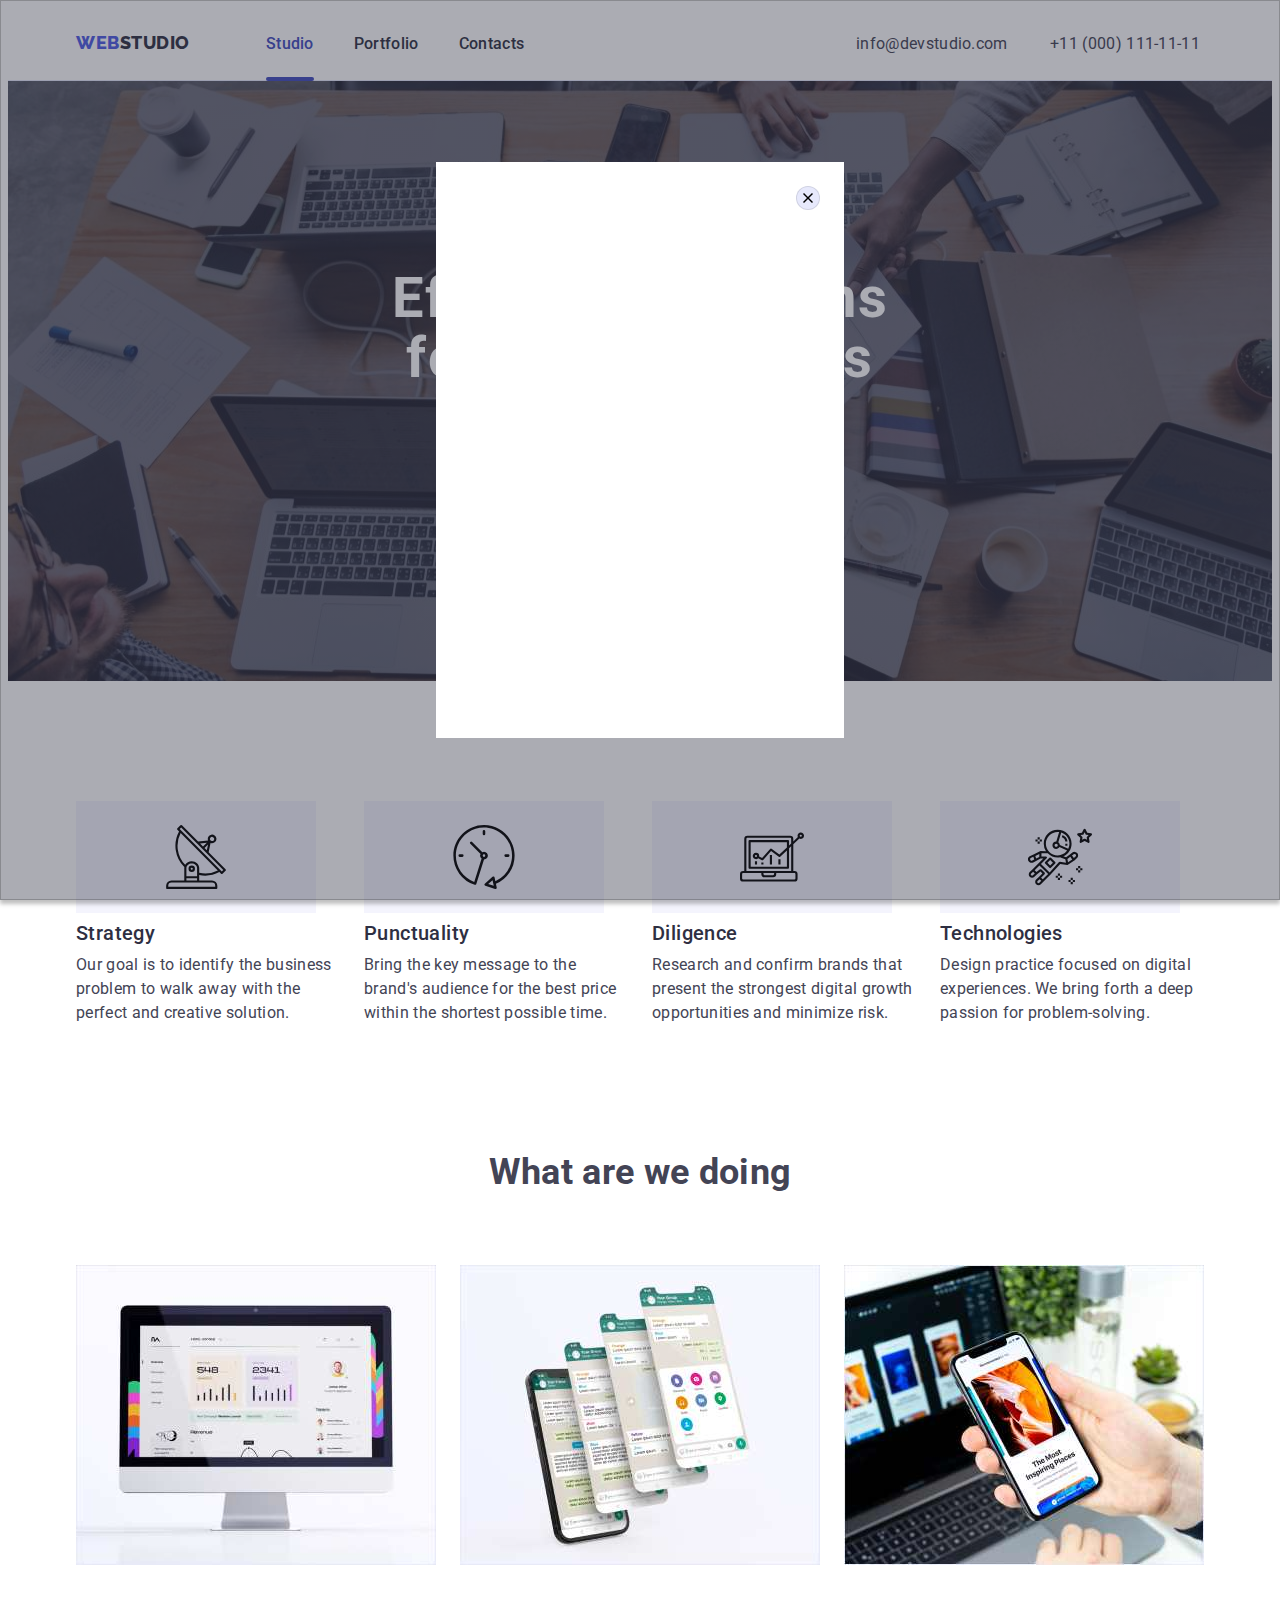
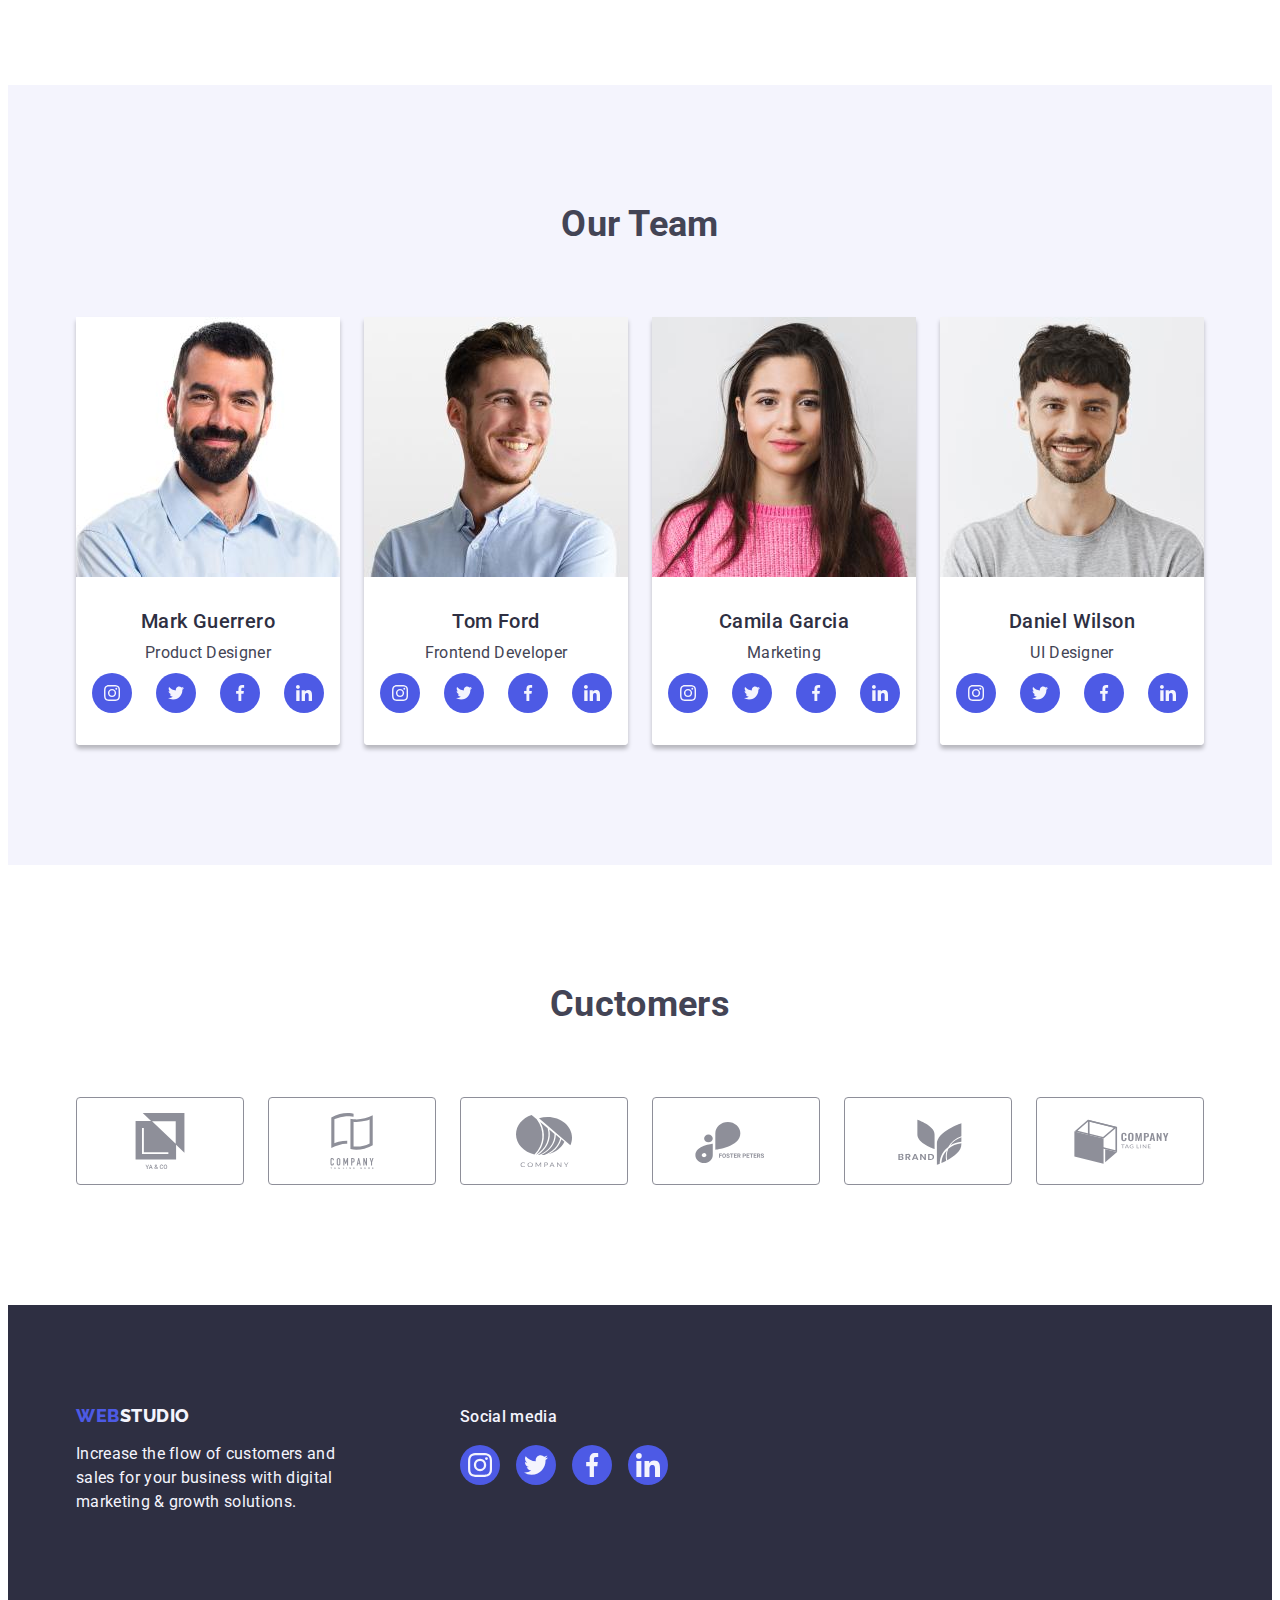
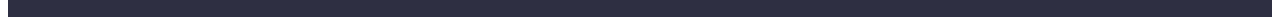
==== index.html @ 670852a8 "Add files via upload" ====
<!DOCTYPE html>
<html lang="en">
  <head>
    <meta charset="UTF-8" />
    <meta http-equiv="X-UA-Compatible" content="IE=edge" />
    <meta name="viewport" content="width=device-width, initial-scale=1.0" />
    <title>Webstudio</title>

    <link rel="preconnect" href="https://fonts.googleapis.com" />
    <link rel="preconnect" href="https://fonts.gstatic.com" crossorigin />
    <link
      href="https://fonts.googleapis.com/css2?family=Raleway:wght@800&family=Roboto:wght@400;500;700;900&display=swap"
      rel="stylesheet"
    />

    <link
      rel="stylesheet"
      href="https://cdnjs.cloudflare.com/ajax/libs/modern-normalize/1.1.0/modern-normalize.min.css"
      integrity="sha512-wpPYUAdjBVSE4KJnH1VR1HeZfpl1ub8YT/NKx4PuQ5NmX2tKuGu6U/JRp5y+Y8XG2tV+wKQpNHVUX03MfMFn9Q=="
      crossorigin="anonymous"
      referrerpolicy="no-referrer"
    />

    <link rel="stylesheet" href="./css/styles.css" />
  </head>
  <body class="page">
    <header class="page-header">
      <div class="container">
        <div class="inner-container">
          <nav class="header-nav">
            <a href="./index.html" class="logo link"
              >Web<span class="logo-studio">Studio</span></a
            >

            <ul class="site-nav list">
              <li>
                <a href="./index.html" class="nav-list-item link active">Studio</a>
              </li>
              <li>
                <a href="./portfolio.html" class="nav-list-item link"
                  >Portfolio</a
                >
              </li>
              <li><a href="" class="nav-list-item link">Contacts</a></li>
            </ul>
          </nav>
          <address class="address">
            <ul class="contacts-nav list">
              <li>
                <a href="mailto:info@devstudio.com" class="contacts link"
                  >info@devstudio.com</a
                >
              </li>
              <li>
                <a href="tel:+110001111111" class="contacts link"
                  >+11 (000) 111-11-11</a
                >
              </li>
            </ul>
          </address>
        </div>
      </div>
    </header>
    <main>
      <section class="hero overlay">
        <div class="container">
          <h1 class="hero-title">Effective Solutions for Your Business</h1>
          <button type="button" class="hero-button" data-modal-open>Order Service</button>
        </div>
      </section>
      <section class="advances section">
        <div class="container">
          <h2 hidden class="our-advances">Our__advances</h2>
          <ul class="advances-list list">
            <li class="advances-list-item">
              <div class="advances-pic">
                <svg class="advances-svg" width="64" height="64">
                  <use href="./images/icons.svg#antenna"></use>
                </svg>
              </div>
              <h3 class="advances-title">Strategy</h3>
              <p class="section-text">
                Our goal is to identify the business problem to walk away with
                the perfect and creative solution.
              </p>
            </li>
            <li class="advances-list-item">
              <div class="advances-pic">
                <svg class="advances-svg" width="64" height="64">
                  <use href="./images/icons.svg#clock"></use>
                </svg>
              </div>
              <h3 class="advances-title">Punctuality</h3>
              <p class="section-text">
                Bring the key message to the brand's audience for the best price
                within the shortest possible time.
              </p>
            </li>
            <li class="advances-list-item">
              <div class="advances-pic">
                <svg class="advances-svg" width="64" height="64">
                  <use href="./images/icons.svg#diagram"></use>
                </svg>
              </div>
              <h3 class="advances-title">Diligence</h3>
              <p class="section-text">
                Research and confirm brands that present the strongest digital
                growth opportunities and minimize risk.
              </p>
            </li>
            <li class="advances-list-item">
              <div class="advances-pic">
                <svg class="advances-svg" width="64" height="64">
                  <use href="./images/icons.svg#astronaut"></use>
                </svg>
              </div>
              <h3 class="advances-title">Technologies</h3>
              <p class="section-text">
                Design practice focused on digital experiences. We bring forth a
                deep passion for problem-solving.
              </p>
            </li>
          </ul>
        </div>
      </section>
      <section class="work-samples">
        <div class="container">
          <h2 class="samples-title">What are we doing</h2>
          <ul class="samples list">
            <li class="samples-pic">
              <img
                src="./images/product-1.jpg"
                alt="monitor"
                width="360"
                height="300"
              />
            </li>
            <li class="samples-pic">
              <img
                src="./images/product-2.jpg"
                alt="telephone"
                width="360"
                height="300"
              />
            </li>
            <li class="samples-pic">
              <img
                src="./images/product-3.jpg"
                alt="telephone demonstration"
                width="360"
                height="300"
              />
            </li>
          </ul>
        </div>
      </section>
      <section class="team">
        <div class="container">
          <h2 class="team-title">Our Team</h2>
          <ul class="team-list list">
            <li class="team-item">
              <img
                src="./images/teammate-1.jpg"
                alt="Teammate 1"
                width="264"
                height="260"
              />
              <div class="team-item-info">
                <h3 class="secondary-title">Mark Guerrero</h3>
                <p class="section-text">Product Designer</p>
                <ul class="team-list-social list">
                  <li class="team-social-item">
                    <a href="" class="team-social-link link">
                      <svg class="team-social-svg" width="16" height="16">
                        <use href="./images/icons.svg#instagram"></use>
                      </svg>
                    </a>
                  </li>
                  <li class="team-social-item">
                    <a href="" class="team-social-link link">
                      <svg class="team-social-svg" width="16" height="16">
                        <use href="./images/icons.svg#twitter"></use>
                      </svg>
                    </a>
                  </li>
                  <li class="team-social-item">
                    <a href="" class="team-social-link link">
                      <svg class="team-social-svg" width="16" height="16">
                        <use href="./images/icons.svg#facebook"></use>
                      </svg>
                    </a>
                  </li>
                  <li class="team-social-item">
                    <a href="" class="team-social-link link">
                      <svg class="team-social-svg" width="16" height="16">
                        <use href="./images/icons.svg#linkedin"></use>
                      </svg>
                    </a>
                  </li>
                </ul>
              </div>
            </li>
            <li class="team-item">
              <img
                src="./images/teammate-2.jpg"
                alt="Teammate 2"
                width="264"
                height="260"
              />
              <div class="team-item-info">
                <h3 class="secondary-title">Tom Ford</h3>
                <p class="section-text">Frontend Developer</p>
                <ul class="team-list-social list">
                  <li class="team-social-item">
                    <a href="" class="team-social-link link">
                      <svg class="team-social-svg" width="16" height="16">
                        <use href="./images/icons.svg#instagram"></use>
                      </svg>
                    </a>
                  </li>
                  <li class="team-social-item">
                    <a href="" class="team-social-link link">
                      <svg class="team-social-svg" width="16" height="16">
                        <use href="./images/icons.svg#twitter"></use>
                      </svg>
                    </a>
                  </li>
                  <li class="team-social-item">
                    <a href="" class="team-social-link link">
                      <svg class="team-social-svg" width="16" height="16">
                        <use href="./images/icons.svg#facebook"></use>
                      </svg>
                    </a>
                  </li>
                  <li class="team-social-item">
                    <a href="" class="team-social-link link">
                      <svg class="team-social-svg" width="16" height="16">
                        <use href="./images/icons.svg#linkedin"></use>
                      </svg>
                    </a>
                  </li>
                </ul>
              </div>
            </li>
            <li class="team-item">
              <img
                src="./images/teammate-3.jpg"
                alt="Teammate 3"
                width="264"
                height="260"
              />
              <div class="team-item-info">
                <h3 class="secondary-title">Camila Garcia</h3>
                <p class="section-text">Marketing</p>
                <ul class="team-list-social list">
                  <li class="team-social-item">
                    <a href="" class="team-social-link link">
                      <svg class="team-social-svg" width="16" height="16">
                        <use href="./images/icons.svg#instagram"></use>
                      </svg>
                    </a>
                  </li>
                  <li class="team-social-item">
                    <a href="" class="team-social-link link">
                      <svg class="team-social-svg" width="16" height="16">
                        <use href="./images/icons.svg#twitter"></use>
                      </svg>
                    </a>
                  </li>
                  <li class="team-social-item">
                    <a href="" class="team-social-link link">
                      <svg class="team-social-svg" width="16" height="16">
                        <use href="./images/icons.svg#facebook"></use>
                      </svg>
                    </a>
                  </li>
                  <li class="team-social-item">
                    <a href="" class="team-social-link link">
                      <svg class="team-social-svg" width="16" height="16">
                        <use href="./images/icons.svg#linkedin"></use>
                      </svg>
                    </a>
                  </li>
                </ul>
              </div>
            </li>
            <li class="team-item">
              <img
                src="./images/teammate-4.jpg"
                alt="Teammate 4"
                width="264"
                height="260"
              />
              <div class="team-item-info">
                <h3 class="secondary-title">Daniel Wilson</h3>
                <p class="section-text">UI Designer</p>
                <ul class="team-list-social list">
                  <li class="team-social-item">
                    <a href="" class="team-social-link link">
                      <svg class="team-social-svg" width="16" height="16">
                        <use href="./images/icons.svg#instagram"></use>
                      </svg>
                    </a>
                  </li>
                  <li class="team-social-item">
                    <a href="" class="team-social-link link">
                      <svg class="team-social-svg" width="16" height="16">
                        <use href="./images/icons.svg#twitter"></use>
                      </svg>
                    </a>
                  </li>
                  <li class="team-social-item">
                    <a href="" class="team-social-link link">
                      <svg class="team-social-svg" width="16" height="16">
                        <use href="./images/icons.svg#facebook"></use>
                      </svg>
                    </a>
                  </li>
                  <li class="team-social-item">
                    <a href="" class="team-social-link link">
                      <svg class="team-social-svg" width="16" height="16">
                        <use href="./images/icons.svg#linkedin"></use>
                      </svg>
                    </a>
                  </li>
                </ul>
              </div>
            </li>
          </ul>
        </div>
      </section>
      <section class="customers">
        <div class="container main-customeres">
        <h2 class="customers-title">Cuctomers</h2>
        <ul class="customers-list list">
          <li class="customers-list-item">
            <a class="customers-link link" href="">
              <svg class="customers-svg" width="104" height="56">
                <use href="./images/icons.svg#svg1"></use>
              </svg>
            </a>
          </li>
          <li class="customers-list-item">
            <a class="customers-link link" href="">
              <svg class="customers-svg" width="104" height="56">
                <use href="./images/icons.svg#svg2"></use>
              </svg>
            </a>
          </li>
          <li class="customers-list-item">
            <a class="customers-link link" href="">
              <svg class="customers-svg" width="104" height="56">
                <use href="./images/icons.svg#svg3"></use>
              </svg>
            </a>
          </li>
          <li class="customers-list-item">
            <a class="customers-link link" href="">
              <svg class="customers-svg" width="104" height="56">
                <use href="./images/icons.svg#svg4"></use>
              </svg>
            </a>
          </li>
            <li class="customers-list-item">
              <a class="customers-link link" href="">
                <svg class="customers-svg" width="104" height="56">
                  <use href="./images/icons.svg#svg5"></use>
                </svg>
              </a>
            </li>
            <li class="customers-list-item">
              <a class="customers-link link" href="">
                <svg class="customers-svg" width="104" height="56">
                  <use href="./images/icons.svg#svg6"></use>
                </svg>
              </a>
            </li>
        </ul>
        </div>
      </section>
    </main>
    <footer class="main-footer">
      <div class="container footer-content">
        <div class="footer-logo">
          <a href="./index.html" class="footer-log link">Web<span class="footer-studio">Studio</span></a>
          <p class="footer-text">
            Increase the flow of customers and sales for your business with
            digital marketing & growth solutions.
          </p>
        </div>
        <div class="footer-social">
          <p class="footer-social-title">Social media</p>
          <ul class="footer-social-list list">
            <li class="footer-social-item">
              <a href="" class="footer-social-link">
                <svg class="footer-social-svg" width="24" height="24">
                  <use href="./images/icons.svg#instagram"></use>
                </svg>
              </a>
            </li>
            <li class="footer-social-item">
              <a href="" class="footer-social-link">
                <svg class="footer-social-svg" width="24" height="24">
                  <use href="./images/icons.svg#twitter"></use>
                </svg>
              </a>
            </li>
            <li class="footer-social-item">
              <a href="" class="footer-social-link">
                <svg class="footer-social-svg" width="24" height="24">
                  <use href="./images/icons.svg#facebook"></use>
                </svg>
              </a>
            </li>
            <li class="footer-social-item">
              <a href="" class="footer-social-link">
                <svg class="footer-social-svg" width="24" height="24">
                  <use href="./images/icons.svg#linkedin"></use>
                </svg>
              </a>
            </li>
          </ul>
        </div>
      </div>
      <div class="backdrop" data-modal>
        <div class="modal">
          <button type="button" class="modal-btn" data-modal-close>
            <svg class="modal-close-svg" width="24" height="24">
              <use href="./images/icons.svg#close-modal"></use>
            </svg>
          </button>
        </div>
      </div>
    </footer>
    <script src="./js/modal.js"></script>
  </body>
</html>
---- css/styles.css ----
html {
  box-sizing: border-box;
}
*,
*::before,
*::after {
  box-sizing: inherit;
}
:focus {
  outline: none;
  }
:root {
  --primary-text-color: #434455;
  --secondary-text-color: #2e2f42;
  --accent: #404bbf;
  --link-text-color: #4d5ae5;
  --text-color: #f4f4fd;
}
body {
  background-color: #ffffff;
  color: var(--primary-text-color);
  font-family: "Roboto", sans-serif;
  letter-spacing: 0.02em;
}
.container{
  width: 1158px;
  padding:0 15px;
  margin: 0 auto;
}
.samples-title,.team-title{
font-size: 36px;
line-height:1.11;
}
h1, h2, h3, h4, p{
  margin: 0;
}
a {
  text-decoration: none;
}
/* Header */
/* site nav */
.page-header {
  display: flex;  
  padding: 24px 0;
  border-bottom: 1px solid #E7E9FC;
}
.inner-container{
  display: flex;
flex-direction: row;
justify-content: space-between;

}
.header-nav {
  display: flex;
}
.logo {
  margin-right: 76px;
  font-family: "Raleway", sans-serif;
  text-transform: uppercase;
  color: var(--link-text-color);
  font-weight: 800;
  font-size: 18px;
  line-height: 1.17;
  letter-spacing: 0.03em;
  text-decoration: none;
}
.logo-studio {
  color: var(--secondary-text-color);
}
.nav-list {
  display: flex;
}
.list {
  list-style: none;
  margin: 0;
  padding: 0;
}
.site-nav {
  display: flex;
  padding: 0;
  margin: 0;
}
.site-nav .link {
  color: var(--secondary-text-color);
  font-style: normal;
  font-weight: 500;
  font-size: 16px;
  line-height: 1.5;
  text-decoration: none;
}
.site-nav :not(:last-child) {
  margin-right: 40px;
}
.site-nav .link:hover,
.site-nav .link:focus {
  color: var(--accent);
}
.address {
  display: flex;
  font-style: normal;
}
.contacts-nav {
  display: flex;
  margin: 0;
  padding: 0;
}

.contacts-nav :not(:last-child) {
  margin-right: 40px;
}

.contacts {
  display: flex;
  width: 154px;
  font-family: "Roboto", sans-serif;
  font-style: normal;
  color: var(--primary-text-color);
  font-size: 16px;
  line-height: 1.5;
  text-decoration: none;
}

.contacts:hover,
.contacts:focus {
  color: var(--accent);
}
.nav-list-item{
  position: relative;
}
.nav-list-item.active::after{
	content: '';
	position: absolute;
	left: 0; bottom: -28px;
	width: 100%;
	height: 4px;
  border-radius: 2px;
	background-color:#404BBF;
}
.nav-list-item.active{
  color: var(--accent) ;
}

/* hero */
.hero {
  background-color: var(--secondary-text-color); 
  padding: 188px 0;
}
.overlay{
  display: flex;
  background-image: linear-gradient(rgba(46,47,66,0.7), rgba(46,47,66,0.7)), url(../images/peopleoffice1.jpg);   
  max-width:1440px;
  margin: 0 auto;
  background-size:cover;
  background-repeat: no-repeat ;
} 
.hero-title {
  flex-wrap: wrap;
  width: 496px;
  color: #ffffff;
  font-weight: 700;
  font-size: 56px;
  line-height: 1.07;
  text-align: center;
  letter-spacing: 0.02em;
  margin-top: 0;
  margin-right: auto;
  margin-bottom: 48;
  margin-left: auto;
}
.hero-button {
  display: block;
  font-family: "Roboto", sans-serif;
  width: 170px;
  height: 56px;
  background-color: var(--link-text-color);
  color: #ffffff;
  font-weight: 500;
  font-size: 16px;
  line-height: 1.5;
  letter-spacing: 0.04em;
  cursor: pointer;
  margin-top: 48px;
  margin-bottom: 0;
  margin-right: auto;
  margin-left: auto;
  padding: 16px 32px;
  border: none;
  border-radius: 4px;
}
.hero-button:hover,
.hero-button:focus {
  background-color: var(--accent);
}

/* Advances section */
   
.advances {
  display: flex;
  justify-content: center;
  padding: 120px 0;
}

.advances-list {
  display:flex;
  flex-direction: row;
  margin: 0;
  padding: 0;
}
.advances-list  :not(:last-child){
  margin-right: 24px;
}
.advances-list-item{
  display: flex;
  flex-direction: column;
  width: 264px;
}
.advances-title {
  color: var(--secondary-text-color);
  font-weight: 500;
  font-size: 20px;
  line-height: 1.2;
  letter-spacing: 0.02em;
  margin:0 0 8px 0;
}
.section-text {
  color: var(--primary-text-color);
  font-weight: 400;
  font-size: 16px;
  line-height: 1.5;
  margin: 0;
}
.secondary-title {
  color: var(--secondary-text-color);
  font-weight: 500;
  font-size: 20px;
  line-height: 1.2;
  letter-spacing: 0.02em;
  margin: 0 0 8px 0;
}
.advances-pic{
  display: flex;
  justify-content: center;
  align-items: center;
  height: 112px;
  background-color: var(--text-color);
  margin-bottom: 8px;
}
.advances-svg{
margin: 0 auto;
}
/* What are we doing */
.work-samples {
  display: flex;
  flex-direction: column;
  align-items: center;
  padding-bottom:120px; 
}

.samples-title {
  display: flex;
  justify-content: center;
  font-size: 36px;
  line-height: 1.11;
  padding: 0;
  margin-top: 0;
  margin-bottom: 72px;
}
.samples{
display: flex;
margin: 0;
padding: 0;
}
.samples-pic img{
  display: block;
  max-width: 100%;
  height: auto;
}
.samples-pic:not(:last-child){
  margin-right: 24px;
}
/* Customeres */
.customers{
  padding: 120px 0;
}

.customers-title {
  text-align: center;
  font-size: 36px;
  line-height: 1.11;
  margin-bottom: 72px;
  
}
.customers-list {
  display: flex;
  gap: 24px;
  
}
.customers-list-item {
  width: 168px;
  height:88px;
}
.customers-link {
  display: flex;
  justify-content: center;
  align-items: center;
  width: 100%;
  height: 100%;
  border:1px solid #8E8F99;
  border-radius: 4px;
  color: #8E8F99;
  }
  .customers-list-item :hover, 
  .customers-list-item :focus{
  border-color: #404BBF;
  color:#404BBF;
}
.customers-svg {
 display: flex;
    fill: currentColor;
}

/* our team */
.team{
  display: flex;
  flex-direction: column;
  align-items: center;
  background-color: var(--text-color);
  padding:120px 15px;
}

.team-title{
  display: flex;
  justify-content: center;
  margin-bottom: 72px;
  margin-top: 0;
}
.team-list{
display: flex;
flex-direction: row;
}

.team-item{
  display: flex;
  flex-direction: column;
  align-items: center;
  box-shadow: 0 4px 4px 0 rgba(0,0,0,25%);
  border-radius:0 0 4px 4px;
  
}

.team-item-info{
  display: flex;
  flex-direction:column;
  align-items: center;
  background-color: #ffffff;
  padding:32px 0;
  width: 100%;
  border-radius:0 0 4px 4px;
}

.team-item:not(:last-child){
  margin-right: 24px;}

  .section-text
{
  margin-bottom: 8px;
}
  .team-list-social,.footer-social {
    display: flex;
    justify-content: center;
    gap: 24px;
  }
  .team-social-link,.footer-social-link {
    display: flex;
    justify-content: center;
    align-items: center;
    border-radius: 50%;
    fill: #F4F4FD;
    background-color:#4D5AE5 ;
    height: 40px;
    width: 40px;
    cursor: pointer;}
    
    .team-social-link:hover,
    .team-social-link:focus {
    background-color:#404BBF;
    }

/* footer */

.main-footer{ 
display: flex;
background-color: var(--secondary-text-color);
padding: 100px 0;}

.footer-content{
  display: flex;
  align-items: left; 
  
}
.footer-logo {
  font-family: "Roboto", sans-serif;
  color: var(--text-color);
  font-weight: 400;
  font-size: 16px;
  line-height: 1.5;
  width: 264px;
 margin-right: 120px;
}

.footer-log {
  display: block;
  font-family: "Raleway", sans-serif;
  color: var(--link-text-color);
  font-weight: 800;
  font-size: 18px;
  line-height: 1.17;
  letter-spacing: 0.03em;
  text-transform: uppercase;
  text-decoration: none;
  margin-bottom: 16px;

}
.footer-studio {
  font-family: "Raleway", sans-serif;
  text-transform: uppercase;
  color: var(--text-color);
  font-weight: 800;
  font-size: 18px;
  line-height: 1.17;
  letter-spacing: 0.03em;
  text-decoration: none;
}
.footer-social{
 display: block;
 width: 208px;
 height: 80px;
 margin-bottom: 32px;
}
.footer-social-list{
display: flex;
gap: 16px;
}
.footer-social-link {
  display: flex;
  flex-direction: row;
}
.footer-social-title{
  font-family: "Roboto", sans-serif;
  color: var(--text-color);
  font-weight: 500;
  font-size: 16px;
  line-height: 1.5;
  margin:0 0 16px 0;
}
   .footer-social-link:hover,
   .footer-social-link:focus {
    background-color:#31D0AA;
    }
/* backdrop */

.backdrop {
  position: relative;
position: fixed;
top: 0;
left: 0;
width: 100%;
height: 100%;
background-color: rgba(46, 47, 66, 0.4);
box-shadow: 0 4px 4px 0 rgba(0,0,0,25%);
border: 1px solid rgba(0, 0, 0, 0.2);
z-index:100;
transition: opacity var(--transition-dur-and-func), visibility var(--transition-dur-and-func);
}
.backdrop.is-hidden{
  opacity:0;
  visibility:hidden;
  pointer-events:none;
 }
 .modal {
  position: absolute;
  top: 50%;
  left: 50%;
  transform: translate(-50%, -50%);
width: 408px;
height: 576px;
background-color: #ffffff;
}
.modal-btn {
  display: flex;
  justify-content: center;
  align-items: center;
  position: absolute;
  top: 24px;
  right: 24px;
  width:24px ;
  height:24px ;
  background-color:#E7E9FC ;
  border: solid 1px rgba(0, 0, 0, 0.1);
  border-radius: 50%;
  cursor: pointer;
}
.modal-btn:hover,
.modal-btn:focus{
  fill:#ffffff ;
  background-color: #D9D9D9;
  border: solid 1px rgba(0, 0, 0, 0.2);
  box-shadow: 0 4px 4px rgba(0, 0, 0, 0.25);
}
 
/* Portfolio site-page style */
.portfolio{
  display: flex;
  padding: 96px 0 120px 0;
}
/* filter */

.filter{
display: flex;
flex-direction: row;
justify-content: center;
margin-bottom: 72px;
}
.filter-button {
  display: flex;
  font-family: "Roboto", sans-serif;
  color: var(--link-text-color);
  background-color:var(--text-color);
  font-weight: 500;
  font-size: 16px;
  line-height: 1.5;
  letter-spacing: 0.04em;
  cursor: pointer;
  padding:12px 24px 12px 24px;
  border: 1px solid  #E7E9FCfc; 
  border-radius: 4px;
}
.filter-item {
  margin-right: 24px;
}

.filter :last-child{
  margin-right: 0;
}
.filter-button:hover,
.filter-button:focus {
  color: #ffffff;
  background-color: #404bbf;
  cursor: pointer;
  border: 1px solid #404bbf;
  box-shadow: 0 4px 4px 0 rgba(0,0,0,25%);
  
}
.inner-cont{
display: flex;
flex-direction: column;

}
/* Products exsamples */
.products-list{
  display: flex;
  flex-wrap: wrap;
}
.products-list-item{
  width: 360px;
  list-style: none;
  margin-right: 24px;
  margin-bottom: 48px;
  padding: 0;
}
.product-exampl:hover .products-item-overlay,
.product-exampl:focus .products-item-overlay{
  transform: translate(0, 0);
 
}
.product-exampl:hover, .product-exampl:focus{
  box-shadow: 0 4px 4px 0 rgba(0, 0, 0, 0.25);
}
.products-list :nth-child(3n){
  margin-right: 0;
}
.products-list :nth-last-child(-n + 3){
  margin-bottom: 0;
}
.product-info{
  border: 1px solid #E7E9FC;
  border-top: none;
  padding: 32px 16px;
}
.product-title {
  /* display: flex; */
  color: var(--secondary-text-color);
  font-weight: 500;
  font-size: 20px;
  line-height: 1.2;
  letter-spacing: 0.02em;
}
.product-text {
  /* display: flex; */
  color: var(--primary-text-color);
  font-size: 16px;
  line-height: 1.5;
  letter-spacing: 0.02em;
  margin-top: 8px;
}

.product-exampl{
  display: block;
  list-style-type: none;
}
.product-title,
.product-text {
text-decoration: none;
}
.example-overlay{
  position: relative;
  overflow: hidden;
}
.products-item-overlay{
  position: absolute;
  left: 0;
  top: 0;
  width: 100%;
  height: 100%;
  font-size: 16px;
  line-height: 1.5;
  color: #D9D9D9;
  -webkit-text-stroke:1px#000000;
  background-color:#4d5ae5 ;
  text-shadow: 0 4px 4px rgba(0, 0, 0, 0.25);
  box-shadow: 0 4px 4px rgba(0, 0, 0, 0.25);
  border: 1px #000;
  padding: 40px 32px;
  transform: translate(0, 100%);
  transition: transform 250ms cubic-bezier(0.4, 0, 0.2, 1);
}
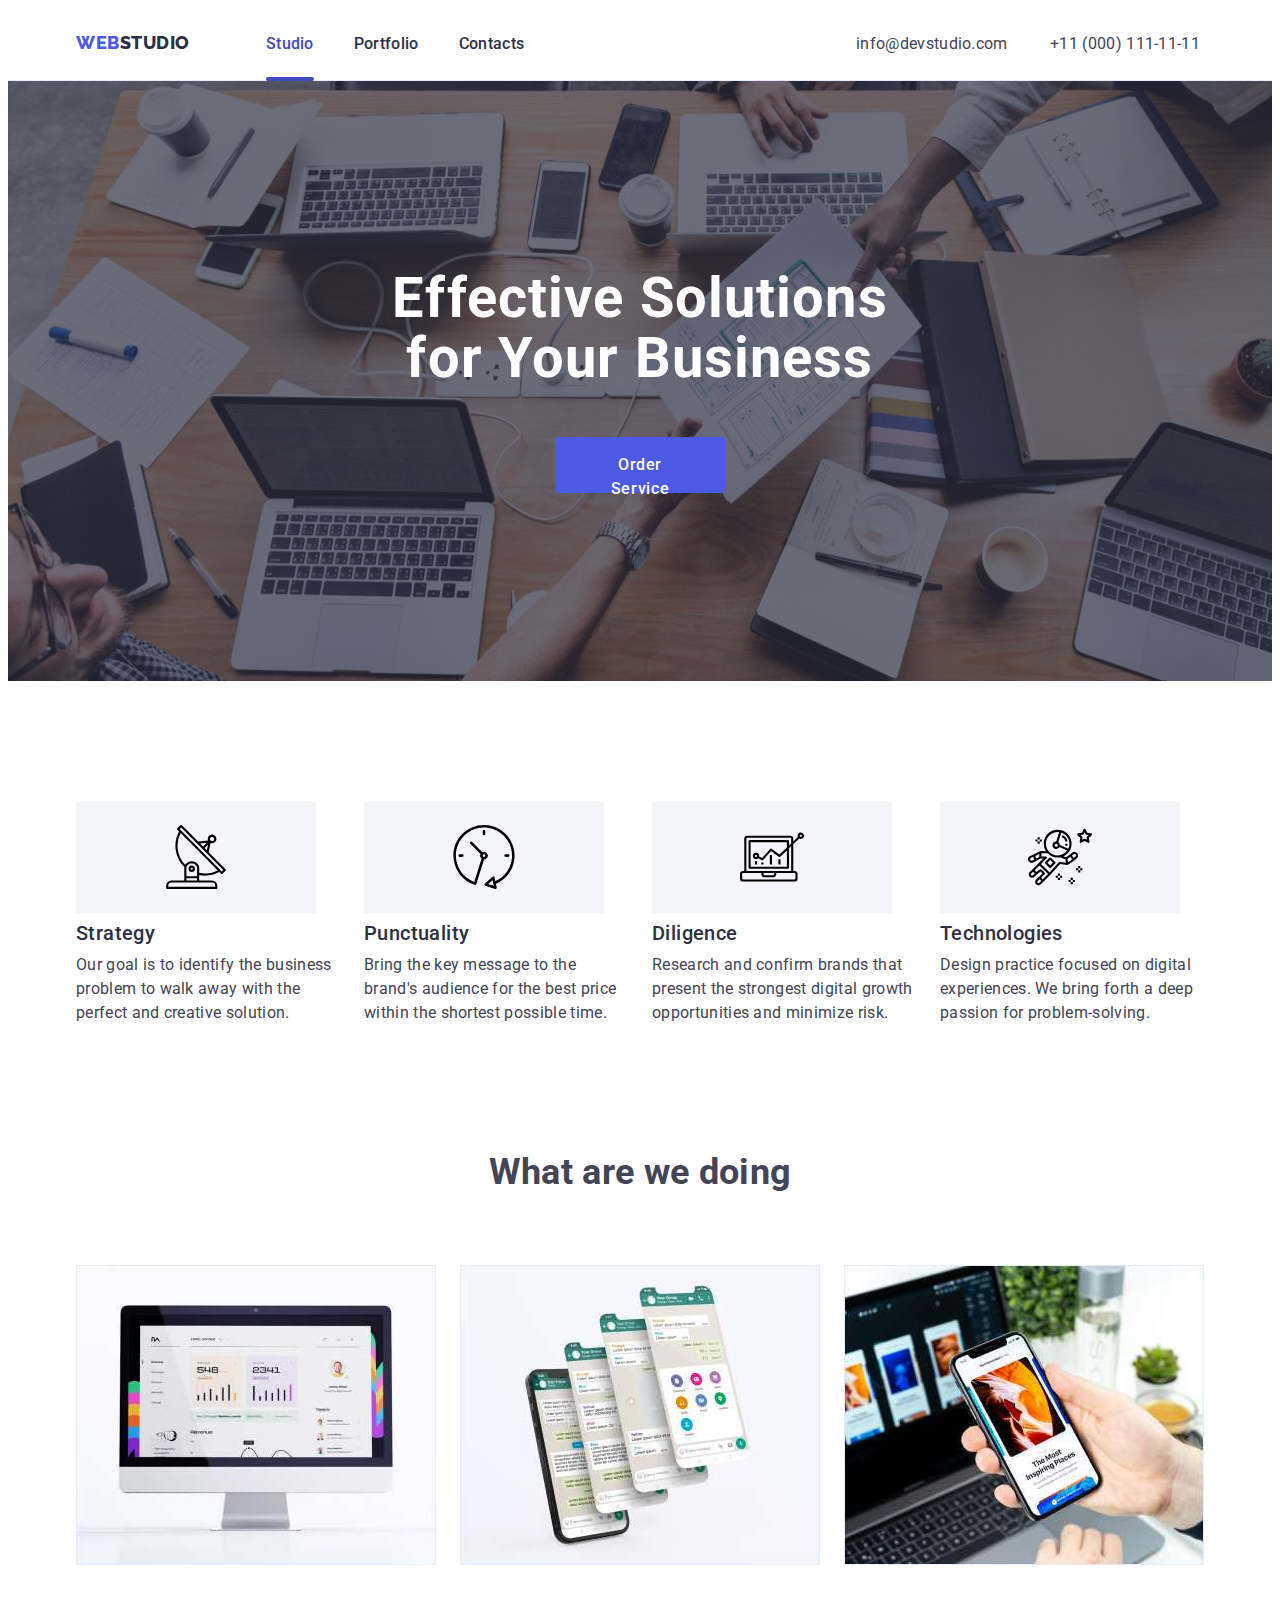
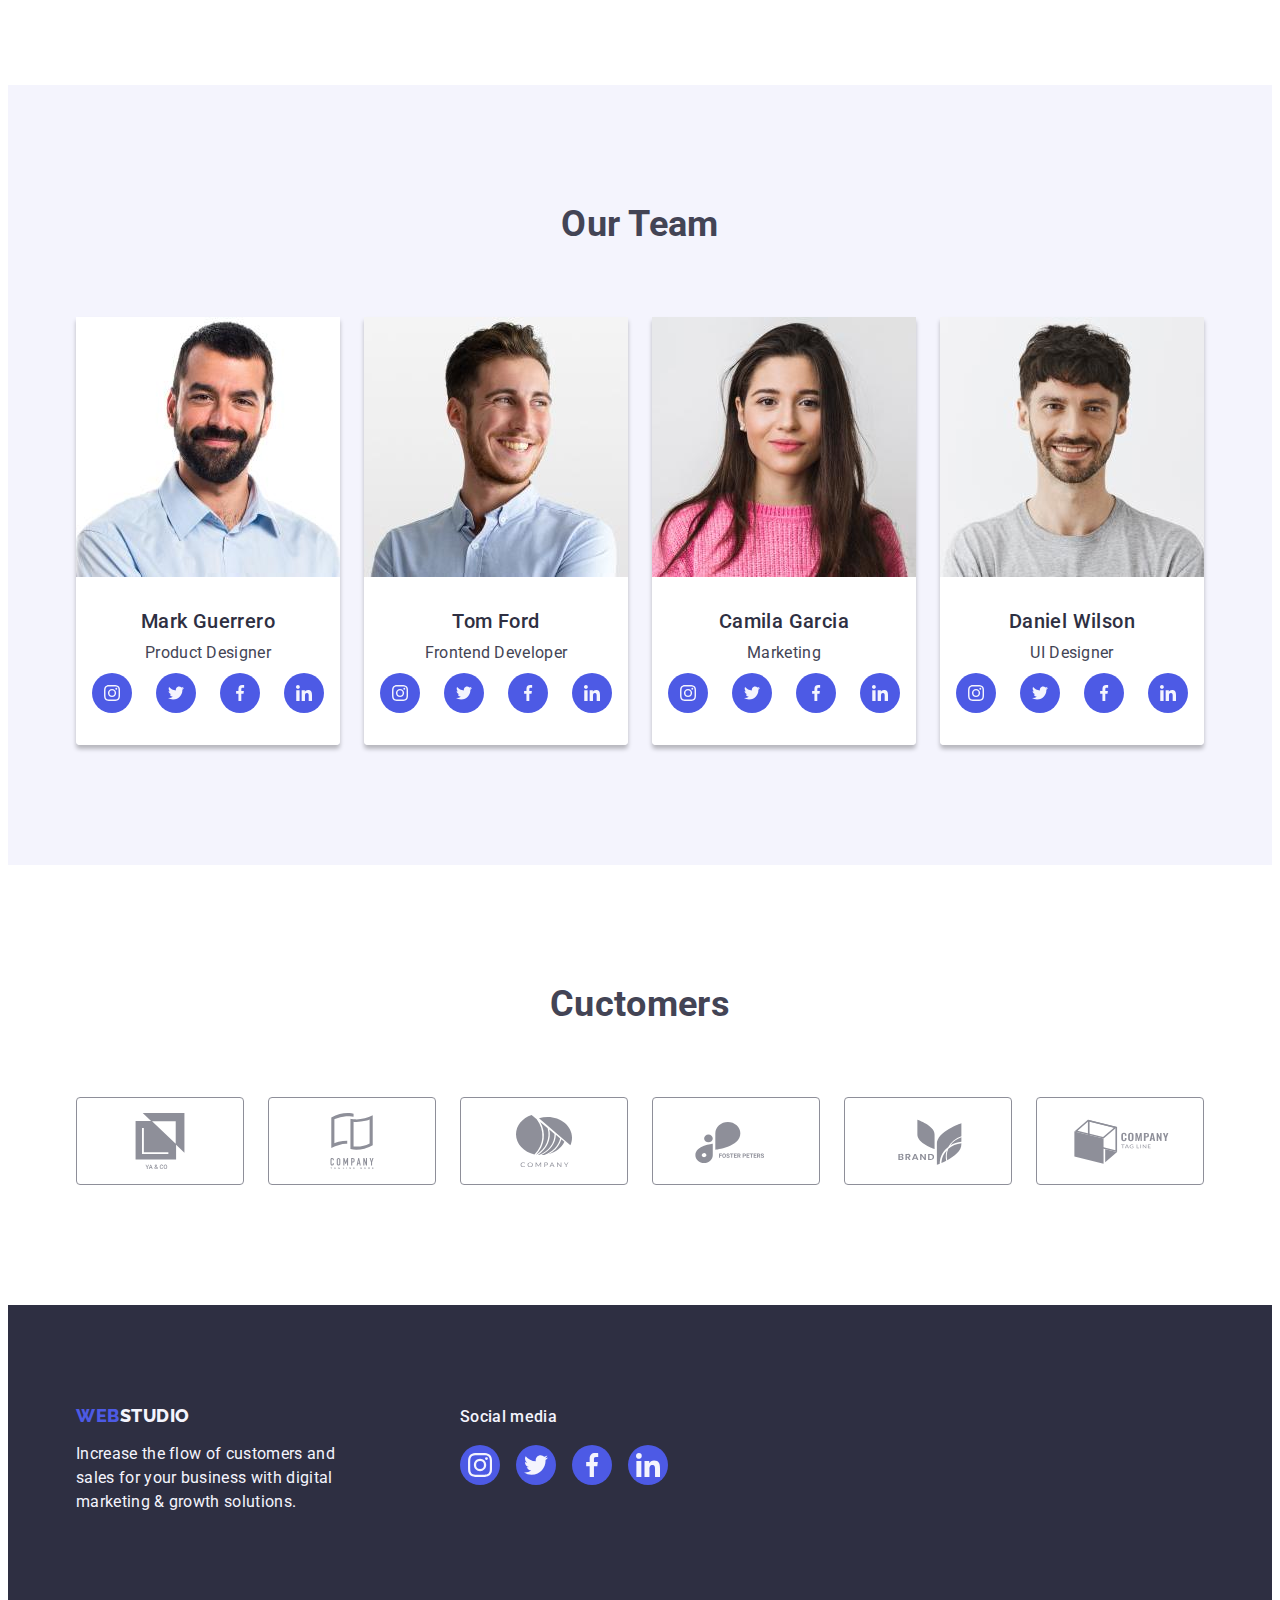
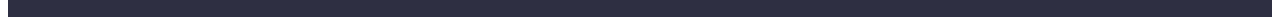
==== commit be6de98e: "Add files via upload" ====
--- a/index.html
+++ b/index.html
@@ -422,7 +422,7 @@
           </ul>
         </div>
       </div>
-      <div class="backdrop" data-modal>
+      <div class="backdrop is-hidden" data-modal>
         <div class="modal">
           <button type="button" class="modal-btn" data-modal-close>
             <svg class="modal-close-svg" width="24" height="24">
--- a/css/styles.css
+++ b/css/styles.css
@@ -87,6 +87,8 @@
   font-size: 16px;
   line-height: 1.5;
   text-decoration: none;
+  transition: 250ms;
+  transition-timing-function: cubic-bezier(0.4, 0, 0.2, 1);
 }
 .site-nav :not(:last-child) {
   margin-right: 40px;
@@ -118,6 +120,8 @@
   font-size: 16px;
   line-height: 1.5;
   text-decoration: none;
+  transition: 250ms;
+  transition-timing-function: cubic-bezier(0.4, 0, 0.2, 1);
 }
 
 .contacts:hover,
@@ -186,6 +190,8 @@
   padding: 16px 32px;
   border: none;
   border-radius: 4px;
+  transition: 250ms;
+  transition-timing-function: cubic-bezier(0.4, 0, 0.2, 1);
 }
 .hero-button:hover,
 .hero-button:focus {
@@ -293,7 +299,6 @@
 .customers-list {
   display: flex;
   gap: 24px;
-  
 }
 .customers-list-item {
   width: 168px;
@@ -308,6 +313,8 @@
   border:1px solid #8E8F99;
   border-radius: 4px;
   color: #8E8F99;
+  transition: 250ms;
+  transition-timing-function: cubic-bezier(0.4, 0, 0.2, 1);
   }
   .customers-list-item :hover, 
   .customers-list-item :focus{
@@ -379,7 +386,10 @@
     background-color:#4D5AE5 ;
     height: 40px;
     width: 40px;
-    cursor: pointer;}
+    cursor: pointer;
+    transition: 250ms;
+    transition-timing-function: cubic-bezier(0.4, 0, 0.2, 1);
+  }
     
     .team-social-link:hover,
     .team-social-link:focus {
@@ -471,6 +481,8 @@
 border: 1px solid rgba(0, 0, 0, 0.2);
 z-index:100;
 transition: opacity var(--transition-dur-and-func), visibility var(--transition-dur-and-func);
+transition: 250ms;
+transition-timing-function: cubic-bezier(0.4, 0, 0.2, 1); 
 }
 .backdrop.is-hidden{
   opacity:0;
@@ -499,6 +511,8 @@
   border: solid 1px rgba(0, 0, 0, 0.1);
   border-radius: 50%;
   cursor: pointer;
+  transition: 250ms;
+  transition-timing-function: cubic-bezier(0.4, 0, 0.2, 1);
 }
 .modal-btn:hover,
 .modal-btn:focus{
@@ -534,6 +548,8 @@
   padding:12px 24px 12px 24px;
   border: 1px solid  #E7E9FCfc; 
   border-radius: 4px;
+  transition: 250ms;
+  transition-timing-function: cubic-bezier(0.4, 0, 0.2, 1);
 }
 .filter-item {
   margin-right: 24px;
@@ -587,8 +603,10 @@
   border-top: none;
   padding: 32px 16px;
 }
+.product-pic{
+  display: block;
+}
 .product-title {
-  /* display: flex; */
   color: var(--secondary-text-color);
   font-weight: 500;
   font-size: 20px;
@@ -596,7 +614,6 @@
   letter-spacing: 0.02em;
 }
 .product-text {
-  /* display: flex; */
   color: var(--primary-text-color);
   font-size: 16px;
   line-height: 1.5;
@@ -607,6 +624,8 @@
 .product-exampl{
   display: block;
   list-style-type: none;
+  transition: 250ms;
+  transition-timing-function: cubic-bezier(0.4, 0, 0.2, 1);
 }
 .product-title,
 .product-text {
@@ -634,4 +653,4 @@
   transform: translate(0, 100%);
   transition: transform 250ms cubic-bezier(0.4, 0, 0.2, 1);
 }
- 
+ 